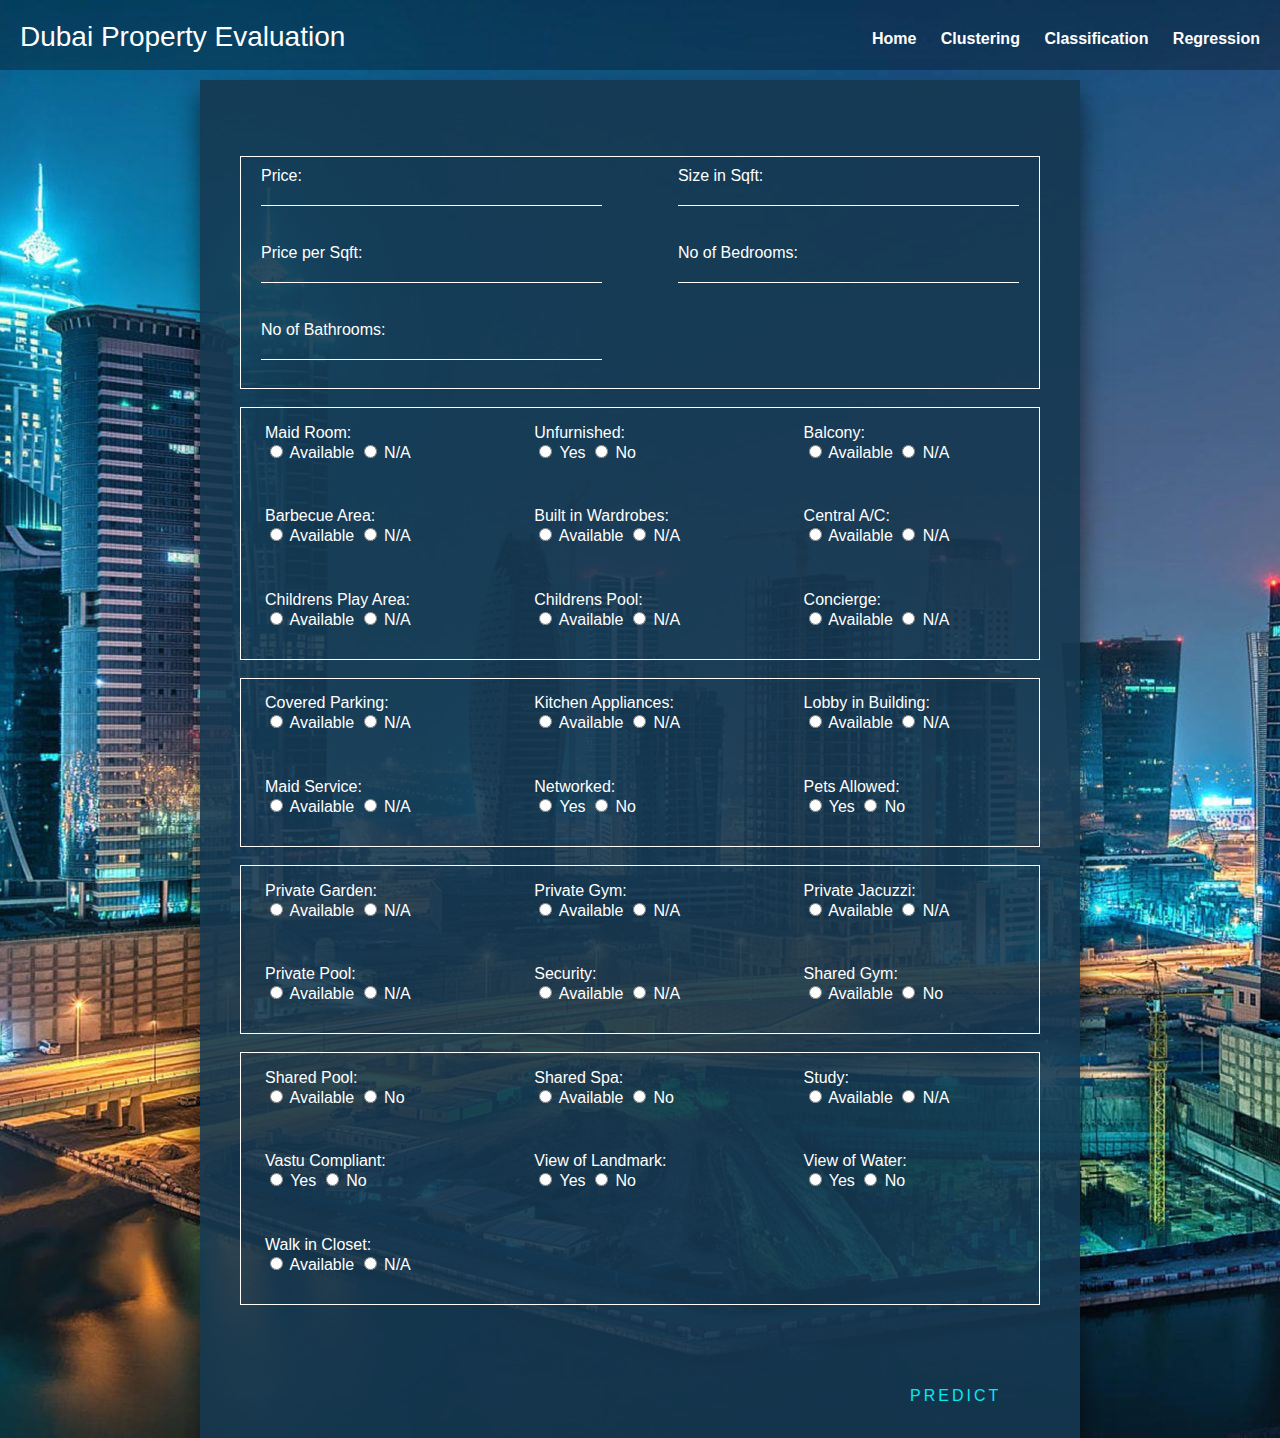
==== Frontend/Templates/classification.html @ a3f28e1b "Frontend files modification" ====
<!DOCTYPE html>
<html>
  <head>
    <title>Price Prediction</title>
    <link href="https://fonts.googleapis.com/css?family=Roboto:300,400,500,700" rel="stylesheet">
    <link rel="stylesheet" href="https://use.fontawesome.com/releases/v5.5.0/css/all.css" integrity="sha384-B4dIYHKNBt8Bc12p+WXckhzcICo0wtJAoU8YZTY5qE0Id1GSseTk6S+L3BlXeVIU" crossorigin="anonymous">
    <link rel="stylesheet" href="../static/css/styles.css">
    <link rel="stylesheet" href="../static/css/navstyles.css">


</head>
<body>

  <div class="navbar">
    
    <ul>
        
        <li><a href="/">Home</a></li>
        <li><a >Clustering</a></li>
        <li><a href="/classification">Classification</a></li>
        <li><a href="/regression" >Regression</a></li>
    </ul>
    <li class="header">Dubai Property Evaluation<li></li>
    
</div>
<div class="login-box">
 
  <br><br>
  <form method="POST" action="{{url_for('predict')}}">
    <div class="testbox">
      <div class="container-main">
        <div class="user-box">
        <label for="price">Price:</label>
        <input type="number" name="Price" id="Price" min="0" ><br><br>
        </div>
          
	  <div class="user-box">
		<label for="size_in_sqft">Size in Sqft:</label>
        <input type="number" name="Size in Sqft" id="size_in_sqft" min="0" ><br><br>
		</div>

    <div class="user-box">
      <label for="price_per_sqft">Price per Sqft:</label>
          <input type="number" name="Price per Sqft" id="price_per_sqft" min="0" ><br><br>
      </div>

		<div class="user-box">
        <label for="no_of_bedrooms">No of Bedrooms:</label>
        <input type="number" name="No of Bedrooms" id="no_of_bedrooms" min="0" ><br><br>
	    </div>

		<div class="user-box">
        <label for="no_of_bathrooms">No of Bathrooms:</label>
        <input type="number" name="No of Bathrooms"  id="no_of_bathrooms" min="0" ><br><br>
	    </div>
      </div>

      <br>

      
        <div class="container">
        <div class="radiobutton">
        <fieldset>
        <label for="maid_room">Maid Room:</label><br>
        <input type="radio" name="Maid Room" id="maid_room_yes" value="1">
        <label for="maid_room_yes">Available</label>
        <input type="radio" name="Maid Room" id="maid_room_no" value="0">
        <label for="maid_room_no">N/A</label>
        </fieldset>
        </div>

		<div class="radiobutton">
        <fieldset>
        <label>Unfurnished:</label><br>
        <input type="radio" name="Unfurnished" id="unfurnished_yes" value="1">
        <label for="unfurnished_yes">Yes</label>
        <input type="radio" name="Unfurnished" id="unfurnished_no" value="0">
        <label for="unfurnished_no">No</label>
        </fieldset>
        </div>


		<div class="radiobutton">
        <fieldset>
        <label>Balcony:</label><br>
        <input type="radio" name="Balcony" id="balcony_yes" value="1">
        <label for="balcony_yes">Available</label>
        <input type="radio" name="Balcony" id="balcony_no" value="0">
        <label for="balcony_no">N/A</label>
        </fieldset>
        </div>

        <div class="radiobutton">
        <fieldset>
        <label>Barbecue Area:</label><br>
        <input type="radio" name="Barbecue Area" id="barbecue_area_yes" value="1">
        <label for="barbecue_area_yes">Available</label>
        <input type="radio" name="Barbecue Area" id="barbecue_area_no" value="0">
        <label for="barbecue_area_no">N/A</label>
        </fieldset>
        </div>

        <div class="radiobutton">
        <fieldset>
        <label>Built in Wardrobes:</label><br>
        <input type="radio" name="Built in Wardrobes" id="built_in_wardrobes_yes" value="1">
        <label for="built_in_wardrobes_yes">Available</label>
        <input type="radio" name="Built in Wardrobes" id="built_in_wardrobes_no" value="0">
        <label for="built_in_wardrobes_no">N/A</label>
        </fieldset>
        </div>


        <div class="radiobutton">
        <fieldset>
        <label>Central A/C:</label><br>
        <input type="radio" name="Central A/C" id="central_ac_yes" value="1">
        <label for="central_ac_yes">Available</label>
        <input type="radio" name="Central A/C" id="central_ac_no" value="0">
        <label for="central_ac_no">N/A</label>
        </fieldset>
        </div>

        <div class="radiobutton">
        <fieldset>
        <label>Childrens Play Area:</label><br>
        <input type="radio" name="Childrens Play Area" id="childrens_play_area_yes" value="1">
        <label for="childrens_play_area_yes">Available</label>
        <input type="radio" name="Childrens Play Area" id="childrens_play_area_no" value="0">
        <label for="childrens_play_area_no">N/A</label>
        </fieldset>
        </div>

        <div class="radiobutton">
        <fieldset>
        <label>Childrens Pool:</label><br>
        <input type="radio" name="Childrens Pool" id="childrens_pool_yes" value="1">
        <label for="childrens_pool_yes">Available</label>
        <input type="radio" name="Childrens Pool" id="childrens_pool_no" value="0">
        <label for="childrens_pool_no">N/A</label>
        </fieldset>
        </div>


        <div class="radiobutton">
        <fieldset>
        <label>Concierge:</label><br>
        <input type="radio" name="Concierge" id="concierge_yes" value="1">
        <label for="concierge_yes">Available</label>
        <input type="radio" name="Concierge" id="concierge_no" value="0">
        <label for="concierge_no">N/A</label>
        </fieldset>
        </div>
        </div>

        <br>


        <div class="container">
        <div class="radiobutton">
        <fieldset>
        <label>Covered Parking:</label><br>
        <input type="radio" name="Covered Parking" id="covered_parking_yes" value="1">
        <label for="covered_parking_yes">Available</label>
        <input type="radio" name="Covered Parking" id="covered_parking_no" value="0">
        <label for="covered_parking_no">N/A</label>
        </fieldset>
        </div>


        <div class="radiobutton">
        <fieldset>
        <label>Kitchen Appliances:</label><br>
        <input type="radio" name="Kitchen Appliances" id="kitchen_appliances_yes" value="1">
        <label for="kitchen_appliances_yes">Available</label>
        <input type="radio" name="Kitchen Appliances" id="kitchen_appliances_no" value="0">
        <label for="kitchen_appliances_no">N/A</label>
        </fieldset>
        </div>


        <div class="radiobutton">
        <fieldset>
        <label>Lobby in Building:</label><br>
        <input type="radio" name="Lobby in Building" id="lobby_in_building_yes" value="1">
        <label for="lobby_in_building_yes">Available</label>
        <input type="radio" name="Lobby in Building" id="lobby_in_building_no" value="0">
        <label for="lobby_in_building_no">N/A</label>
        </fieldset>
        </div>


        <div class="radiobutton">
        <fieldset>
        <label>Maid Service:</label><br>
        <input type="radio" name="Maid Service" id="maid_service_yes" value="1">
        <label for="maid_service_yes">Available</label>
        <input type="radio" name="Maid Service" id="maid_service_no" value="0">
        <label for="maid_service_no">N/A</label>
        </fieldset>
        </div>
        
        <div class="radiobutton">
        <fieldset>
        <label>Networked:</label><br>
        <input type="radio" name="Networked" id="networked_yes" value="1">
        <label for="networked_yes">Yes</label>
        <input type="radio" name="Networked" id="networked_no" value="0">
        <label for="networked_no">No</label>
        </fieldset>
        </div>        

        <div class="radiobutton">
        <fieldset>
        <label>Pets Allowed:</label><br>
        <input type="radio" name="Pets Allowed" id="pets_allowed_yes" value="1">
        <label for="pets_allowed_yes">Yes</label>
        <input type="radio" name="Pets Allowed" id="pets_allowed_no" value="0">
        <label for="pets_allowed_no">No</label>
        </fieldset>
        </div>  
        </div>

        <br>


        <div class="container">
        <div class="radiobutton">
        <fieldset>
        <label>Private Garden:</label><br>
        <input type="radio" name="Private Garden" id="private_garden_yes" value="1">
        <label for="private_garden_yes">Available</label>
        <input type="radio" name="Private Garden" id="private_garden_no" value="0">
        <label for="private_garden_no">N/A</label>
        </fieldset>
        </div>  

        <div class="radiobutton">
        <fieldset>
        <label>Private Gym:</label><br>
        <input type="radio" name="Private Gym" id="private_gym_yes" value="1">
        <label for="private_gym_yes">Available</label>
        <input type="radio" name="Private Gym" id="private_gym_no" value="0">
        <label for="private_gym_no">N/A</label>
        </fieldset>
        </div>  


        <div class="radiobutton">
        <fieldset>
        <label>Private Jacuzzi:</label><br>
        <input type="radio" name="Private Jacuzzi" id="private_jacuzzi_yes" value="1">
        <label for="private_jacuzzi_yes">Available</label>
        <input type="radio" name="Private Jacuzzi" id="private_jacuzzi_no" value="0">
        <label for="private_jacuzzi_no">N/A</label>
        </fieldset>
        </div>  

        <div class="radiobutton">
        <fieldset>
        <label>Private Pool:</label><br>
        <input type="radio" name="Private Pool" id="private_pool_yes" value="1">
        <label for="private_pool_yes">Available</label>
        <input type="radio" name="Private Pool" id="private_pool_no" value="0">
        <label for="private_pool_no">N/A</label>
        </fieldset>
        </div>  


        <div class="radiobutton">
        <fieldset>
        <label>Security:</label><br>
        <input type="radio" name="Security" id="security_yes" value="1">
        <label for="security_yes">Available</label>
        <input type="radio" name="Security" id="security_no" value="0">
        <label for="security_no">N/A</label>
        </fieldset>
        </div>  

        <div class="radiobutton">
        <fieldset>
        <label>Shared Gym:</label><br>
        <input type="radio" name="Shared Gym" id="shared_gym_yes" value="1">
        <label for="shared_gym_yes">Available</label>
        <input type="radio" name="Shared Gym" id="shared_gym_no" value="0">
        <label for="shared_gym_no">No</label>
        </fieldset>
        </div>  
        </div>

        <br>

        <div class="container">
        <div class="radiobutton">
        <fieldset>
        <label>Shared Pool:</label><br>
        <input type="radio" name="Shared Pool" id="shared_pool_yes" value="1">
        <label for="shared_pool_yes">Available</label>
        <input type="radio" name="Shared Pool" id="shared_pool_no" value="0">
        <label for="shared_pool_no">No</label>
        </fieldset>
        </div>  

        <div class="radiobutton">
        <fieldset>
        <label>Shared Spa:</label><br>
        <input type="radio" name="Shared Spa" id="shared_spa_yes" value="1">
        <label for="shared_spa_yes">Available</label>
        <input type="radio" name="Shared Spa" id="shared_spa_no" value="0">
        <label for="shared_spa_no">No</label>
        </fieldset>
        </div>          

        <div class="radiobutton">
        <fieldset>
        <label>Study:</label><br>
        <input type="radio" name="Study" id="study_yes" value="1">
        <label for="study_yes">Available</label>
        <input type="radio" name="Study" id="study_no" value="0">
        <label for="study_no">N/A</label>
        </fieldset>
        </div>   


        <div class="radiobutton">
        <fieldset>
        <label>Vastu Compliant:</label><br>
        <input type="radio" name="Vastu Compliant" id="vastu_compliant_yes" value="1">
        <label for="vastu_compliant_yes">Yes</label>
        <input type="radio" name="Vastu Compliant" id="vastu_compliant_no" value="0">
        <label for="vastu_compliant_no">No</label>
        </fieldset>
        </div> 

        <div class="radiobutton">
        <fieldset>
        <label>View of Landmark:</label><br>
        <input type="radio" name="View of Landmark" id="view_of_landmark_yes" value="1">
        <label for="view_of_landmark_yes">Yes</label>
        <input type="radio" name="View of Landmark" id="view_of_landmark_no" value="0">
        <label for="view_of_landmark_no">No</label>
        </fieldset>
        </div> 

        <div class="radiobutton">
        <fieldset>
        <label>View of Water:</label><br>
        <input type="radio" name="View of Water" id="view_of_water_yes" value="1">
        <label for="view_of_water_yes">Yes</label>
        <input type="radio" name="View of Water" id="view_of_water_no" value="0">
        <label for="view_of_water_no">No</label>
        </fieldset>
        </div> 

        <div class="radiobutton">
        <fieldset>
        <label>Walk in Closet:</label><br>
        <input type="radio" name="Walk in Closet" id="walk_in_closet_yes" value="1">
        <label for="walk_in_closet_yes">Available</label>
        <input type="radio" name="Walk in Closet" id="walk_in_closet_no" value="0">
        <label for="walk_in_closet_no">N/A</label>
        </fieldset>
        </div> 
        </div>

    <br><br><br><br>
    <button type="submit" value="Predict" id="submitBtn">
      <span></span>
      <span></span>
      <span></span>
      <span></span>
      Predict
    </button>

    

  

    
    </div></div>
  </form>
</div>



</body>
---- Frontend/static/css/styles.css ----
body {
    margin:25px;
    margin-top: 80px;
    margin-bottom:50px;
    padding-bottom:50px;
    font-family: sans-serif;
    background-image: url('../images/dubai.jpg');
    height: 100px;
    
  }

  .container-main {
    display: flex;
    flex-wrap: wrap;
    justify-content: space-between;
    border: 1px solid white;
    padding-inline: 20px;
    
}
  .container {
    display: flex;
    flex-wrap: wrap;
    justify-content: space-between;
    border: 1px solid white;
    
}
.dropdown {
    width: 0px;
    margin: 10px;
    

}
.dropdown::before {
    content: '\25BC'; /* Unicode character for a down arrow */
    position: absolute;
    top: 50%;
    right: 10px;
    transform: translateY(-50%);
    color: #ffffff; /* Change the color of the arrow here */
}

.radio-quality {
    margin-right: 210px;
    margin-top: -7px;
}
/* Style the dropdown select element */
select {
    width: 300%;
    height: 0px;
    padding: 10px;
    font-size: 14px;
    background: rgba(21, 55, 80, 0.9);
    border: 1px solid #ccc;
    border-radius: 5px;
}

/* Style the dropdown options */
option {
    font-size: 14px;    
}

fieldset {
    border: none;
}


.radiobutton {
    
    margin-bottom: 10px;
    flex-direction: column;
    width: 30%;
    padding: 10px;   

}

.radiobutton.radio-label::before {
    margin-right: 10px;
    cursor: pointer;
    position: absolute;
    margin-bottom: 10px;
    
}

input[type="radio"]:checked + .radio-label::before {
    display: inline-block;
    background-color: #03e9f4; /* Background color for checked state */
    border-color: #03e9f4; /* Border color for checked state */
    /* You can customize the checked state appearance */
}

.login-box {
    
        padding: 40px;
        padding-bottom: 50px;
        background: rgba(21, 55, 80, 0.9);
        box-shadow: 0 15px 25px rgba(0, 0, 0, 0.6);
        height: 1268px;
        width: 800px;
        margin: 0 auto; /* Center the box horizontally */
        color: #fff;
      
  }

.columns {
      display:flex;
      justify-content:space-between;
      flex-direction:row;
      flex-wrap:wrap;
}

 
  
.login-box h2 {
    margin: 0 0 30px;
    padding: 0;
    color: #fff;
    text-align: center;
}
  
.login-box .user-box {
    position: relative;
    width: 45%;

   
}
  
.login-box .user-box input {
    width: 100%;
    padding: 30px 0px 0px;
    font-size: 16px;
    color: #fff;
    margin-bottom: 10px;
    border: none;
    border-bottom: 1px solid #fff;
    outline: none;
    background: transparent;
}

.login-box .user-box label {
    position: absolute;
    top:10px;
    left: 0;
    padding: 0px 0;
    font-size: 16px;
    color: #fff;
    pointer-events: none;
    transition: .5s;
}
  
.login-box .user-box input:focus ~ label,
.login-box .user-box input:valid ~ label {
    top: -20px;
    left: 0;
    color: #03e9f4;
    font-size: 12px;
}
  
.login-box form button {
    position: relative;
    display: inline-block;
    padding: 10px 20px;
    color: #03e9f4;
    background-color: rgba(0, 0, 0, 0);
    font-size: 16px;
    font-family: 'Segoe UI', Tahoma, Geneva, Verdana, sans-serif;
    text-decoration: none;
    text-transform: uppercase;
    overflow: hidden;
    transition: .5s;
    margin-bottom: -10px;
    margin-left: 650px;
    letter-spacing: 3px;
    border:0px;
}
  
.login-box button:hover {
    
    color: #fff;
    border-radius: 1px;
    box-shadow: 0 0 5px #03e9f4,
                0 0 5px #03e9f4,
                0 0 5px #03e9f4,
                0 0 20px #03e9f4;
}
  
.login-box button span {
    position: absolute;
    display: block;
}
  
.login-box button span:nth-child(1) {
    top: 0;
    left: -100%;
    width: 100%;
    height: 2px;
    background: linear-gradient(90deg, transparent, #03e9f4);
    animation: btn-anim1 1s linear infinite;
}
  
@keyframes btn-anim1 {
    0% {
      left: -100%;
    }
    50%,100% {
      left: 100%;
    }
}
  
.login-box button span:nth-child(2) {
    top: -100%;
    right: 0;
    width: 2px;
    height: 100%;
    background: linear-gradient(180deg, transparent, #03e9f4);
    animation: btn-anim2 1s linear infinite;
    animation-delay: .25s
}
  
@keyframes btn-anim2 {
    0% {
      top: -100%;
    }
    50%,100% {
      top: 100%;
    }
}
  
.login-box button span:nth-child(3) {
    bottom: 0;
    right: -100%;
    width: 100%;
    height: 2px;
    background: linear-gradient(270deg, transparent, #03e9f4);
    animation: btn-anim3 1s linear infinite;
    animation-delay: .5s
}
  
@keyframes btn-anim3 {
    0% {
      right: -100%;
    }
    50%,100% {
      right: 100%;
    }
}
  
.login-box button span:nth-child(4) {
    bottom: -100%;
    left: 0;
    width: 2px;
    height: 100%;
    background: linear-gradient(360deg, transparent, #03e9f4);
    animation: btn-anim4 1s linear infinite;
    animation-delay: .75s
}
  
@keyframes btn-anim4 {
    0% {
      bottom: -100%;
    }
    50%,100% {
      bottom: 100%;
    }
}
---- Frontend/static/css/navstyles.css ----
.navbar {
    background: rgba(0, 0, 0, 0.3); /* Adjust the opacity as needed */
    position: absolute;
    top: 0;
    left: 0;
    width: 100%;
    padding: 10px 0;
    height: 50px;
    z-index: 1;
}

.header  {
      
    text-align: left;
    text-decoration: none;
    color: #fff; 
    font-weight: lighter;
    font-family: 'Franklin Gothic Medium', 'Arial Narrow', Arial, sans-serif;
    font-size: 28px;
    margin-top: -47px;
    margin-left: 20px;
    list-style: none;
}

.navbar ul {
    list-style: none;
    text-align: right;
    margin-top: 20px;
    margin-bottom: 20px;
}

.navbar ul li {
    display: inline;
    margin-right: 20px;
}

.navbar ul li a {
    text-decoration: none;
    color: #fff; /* Text color for links */
    font-weight: bold;
}

.navbar a.active::after {
    content: "";
    display: block;
    width: 100%;
    height: 2px;
    background-color: #fff; /* White line color */
    position: absolute;
    bottom: 100px; /* Adjust this value to control the position of the line */
    left: 100px;
    transition: width 0.3s ease-in-out;
}

/* Style for the page content to prevent it from overlapping with the navbar */
.content {
    margin-top: 60px; /* Adjust this margin to match the navbar height */
    padding: 20px;
}

/* Style for links on hover */
.navbar ul li a:hover {
    color: #03e9f4; /* Change the color on hover */
}
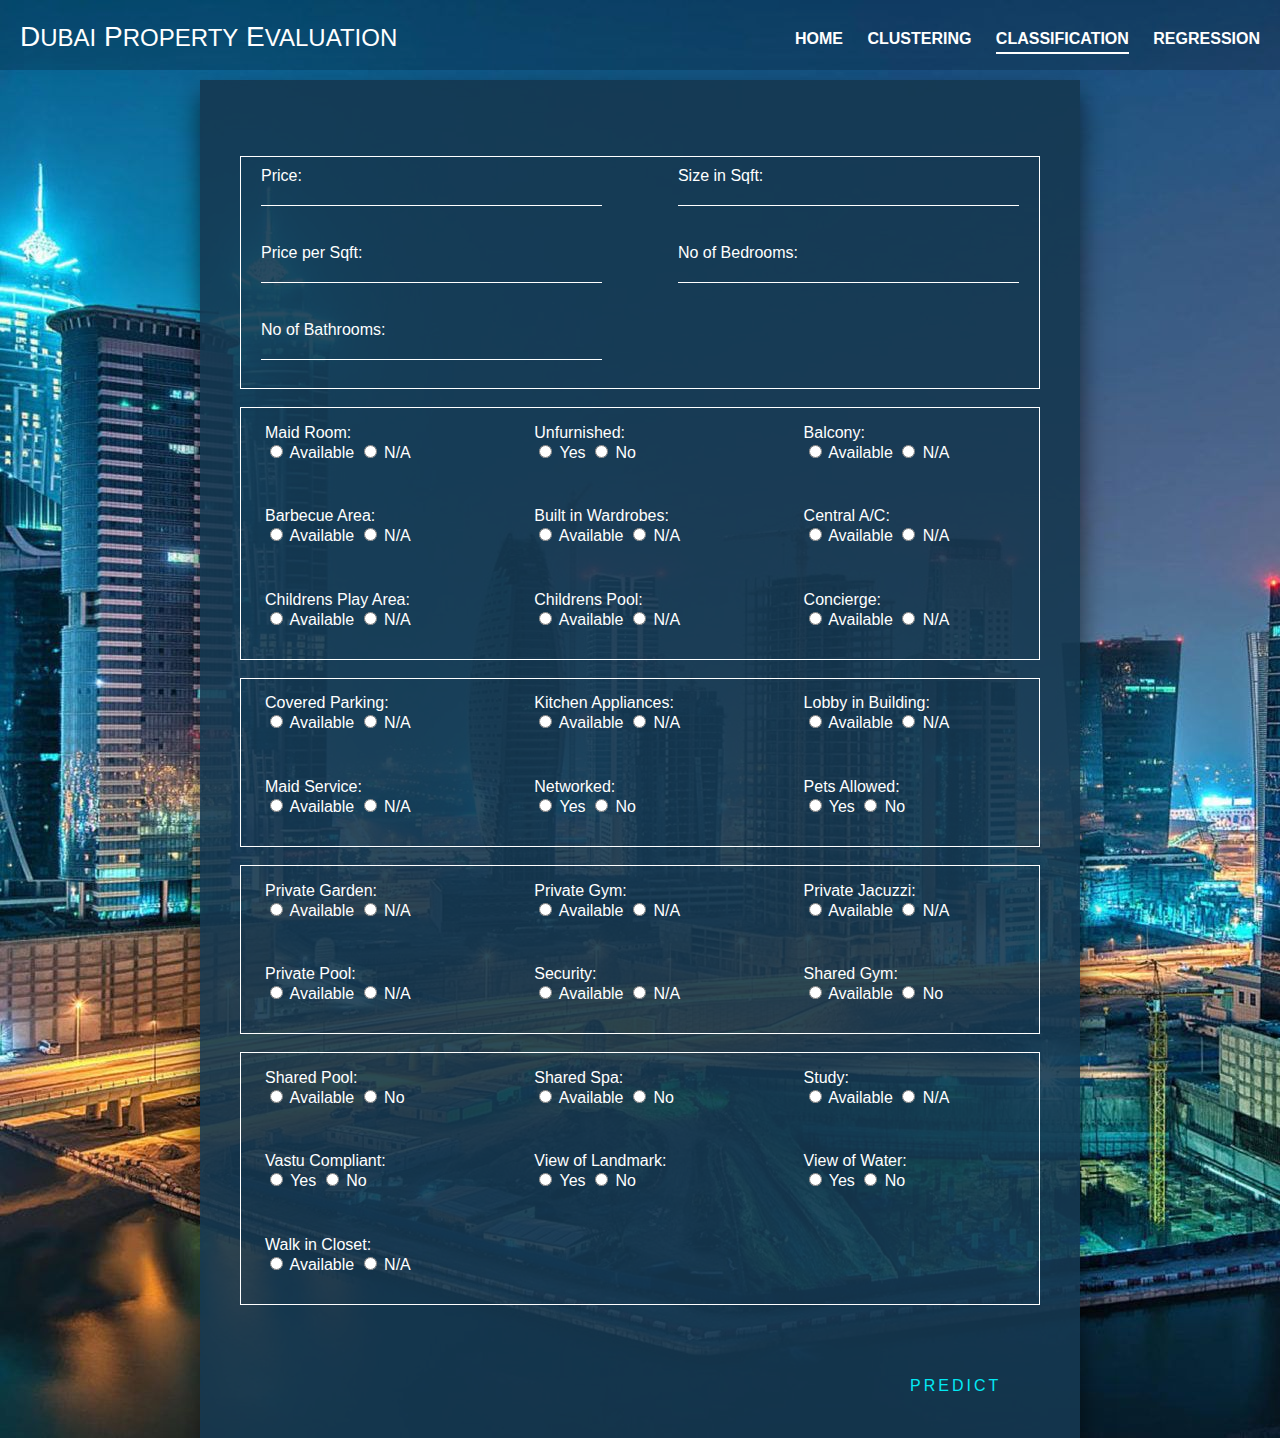
==== commit be10d41a: "Frontend file modifications" ====
--- a/Frontend/Templates/classification.html
+++ b/Frontend/Templates/classification.html
@@ -15,12 +15,12 @@
     
     <ul>
         
-        <li><a href="/">Home</a></li>
-        <li><a >Clustering</a></li>
-        <li><a href="/classification">Classification</a></li>
-        <li><a href="/regression" >Regression</a></li>
+        <li><a href="/">HOME</a></li>
+        <li><a >CLUSTERING</a></li>
+        <li class="active"><a href="/classification">CLASSIFICATION</a></li>
+        <li><a href="/regression" >REGRESSION</a></li>
     </ul>
-    <li class="header">Dubai Property Evaluation<li></li>
+    <li class="header">D<b class="d">UBAI</b> P<b class="d">ROPERTY</b> E<b class="d">VALUATION</b></li>
     
 </div>
 <div class="login-box">
--- a/Frontend/static/css/styles.css
+++ b/Frontend/static/css/styles.css
@@ -8,7 +8,9 @@
     height: 100px;
     
   }
-
+.d {
+    font-size: 24px;
+}
   .container-main {
     display: flex;
     flex-wrap: wrap;
@@ -28,6 +30,7 @@
     width: 0px;
     margin: 10px;
     
+    
 
 }
 .dropdown::before {
@@ -40,18 +43,19 @@
 }
 
 .radio-quality {
-    margin-right: 210px;
+    margin-right: 230px;
     margin-top: -7px;
 }
 /* Style the dropdown select element */
 select {
     width: 300%;
-    height: 0px;
-    padding: 10px;
+    height: 26px;
+    padding: 0px;
     font-size: 14px;
     background: rgba(21, 55, 80, 0.9);
     border: 1px solid #ccc;
     border-radius: 5px;
+    color: #fff;
 }
 
 /* Style the dropdown options */
@@ -167,7 +171,7 @@
     text-transform: uppercase;
     overflow: hidden;
     transition: .5s;
-    margin-bottom: -10px;
+    margin-top: -52px;
     margin-left: 650px;
     letter-spacing: 3px;
     border:0px;
--- a/Frontend/static/css/navstyles.css
+++ b/Frontend/static/css/navstyles.css
@@ -1,5 +1,5 @@
 .navbar {
-    background: rgba(0, 0, 0, 0.3); /* Adjust the opacity as needed */
+    background: rgba(0, 0, 0, 0.2); /* Adjust the opacity as needed */
     position: absolute;
     top: 0;
     left: 0;
@@ -40,6 +40,10 @@
     font-weight: bold;
 }
 
+.navbar ul li.active a {
+    border-bottom: 2px solid white; 
+    padding-bottom: 5px;
+}
 .navbar a.active::after {
     content: "";
     display: block;
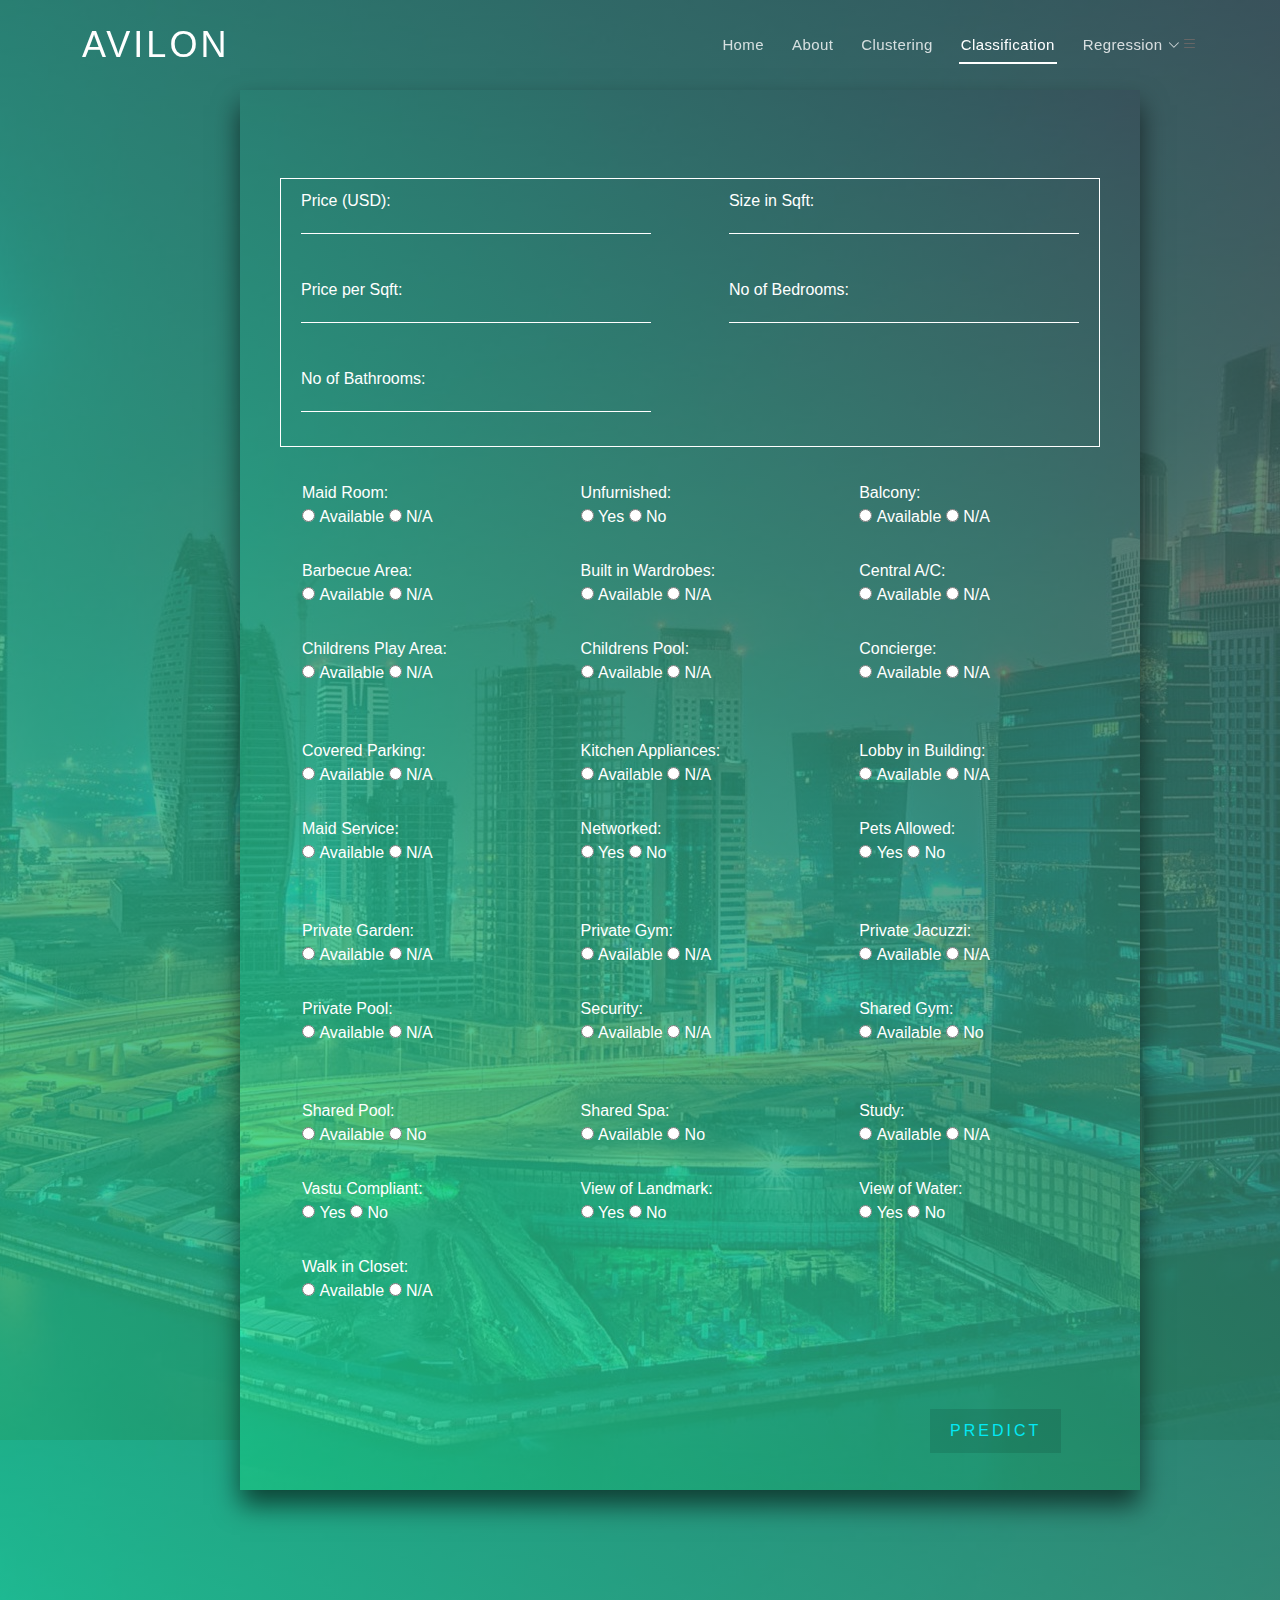
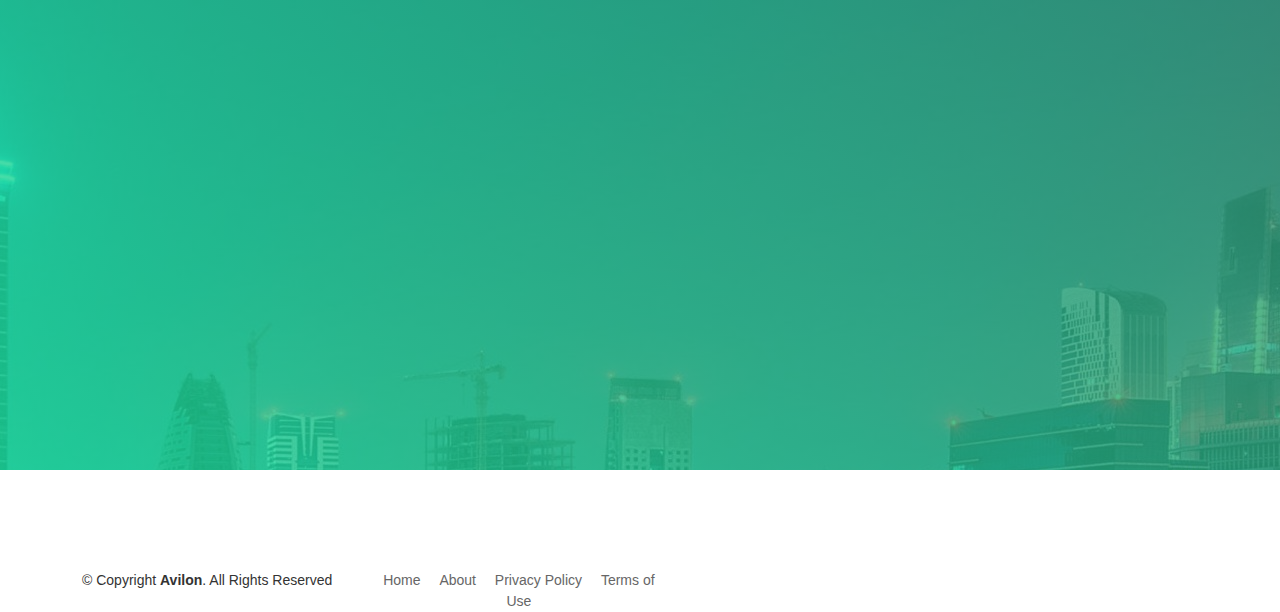
==== commit 271b970a: "Frontend - Creating the landing page" ====
--- a/Frontend/Templates/classification.html
+++ b/Frontend/Templates/classification.html
@@ -2,27 +2,50 @@
 <html>
   <head>
     <title>Price Prediction</title>
-    <link href="https://fonts.googleapis.com/css?family=Roboto:300,400,500,700" rel="stylesheet">
-    <link rel="stylesheet" href="https://use.fontawesome.com/releases/v5.5.0/css/all.css" integrity="sha384-B4dIYHKNBt8Bc12p+WXckhzcICo0wtJAoU8YZTY5qE0Id1GSseTk6S+L3BlXeVIU" crossorigin="anonymous">
+
     <link rel="stylesheet" href="../static/css/styles.css">
-    <link rel="stylesheet" href="../static/css/navstyles.css">
+
+    <link href="../static/vendor/aos/aos.css" rel="stylesheet">
+    <link href="../static/vendor/bootstrap/css/bootstrap.min.css" rel="stylesheet">
+    <link href="../static/vendor/bootstrap-icons/bootstrap-icons.css" rel="stylesheet">
+    <link href="../static/vendor/glightbox/css/glightbox.min.css" rel="stylesheet">
+    <link href="../static/css/formstyles.css" rel="stylesheet">
 
 
 </head>
 <body>
-
-  <div class="navbar">
-    
-    <ul>
-        
-        <li><a href="/">HOME</a></li>
-        <li><a >CLUSTERING</a></li>
-        <li class="active"><a href="/classification">CLASSIFICATION</a></li>
-        <li><a href="/regression" >REGRESSION</a></li>
-    </ul>
-    <li class="header">D<b class="d">UBAI</b> P<b class="d">ROPERTY</b> E<b class="d">VALUATION</b></li>
-    
-</div>
+  <!-- ======= Header ======= -->
+  <header id="header" class="fixed-top d-flex align-items-center header-transparent">
+    <div class="container d-flex justify-content-between align-items-center">
+
+      <div id="logo">
+        <h1><a href="index.html">Avilon</a></h1>
+
+      </div>
+
+      <nav id="navbar" class="navbar">
+        <ul>
+          <li><a class="nav-link scrollto" href="/">Home</a></li>
+          <li><a class="nav-link scrollto" href="#about">About</a></li>
+          <li><a class="nav-link scrollto" href="/clustering">Clustering</a></li>
+          <li><a class="nav-link scrollto active" href="/classification">Classification</a></li>
+          <li class="dropdown"><a href="/regression"><span>Regression</span> <i class="bi bi-chevron-down"></i></a>
+            <ul>
+              <li><a href="#">Drop Down 1</a></li>
+              <li><a href="#">Drop Down 2</a></li>
+              <li><a href="#">Drop Down 3</a></li>
+              <li><a href="#">Drop Down 4</a></li>
+            </ul>
+          </li>
+          
+        </ul>
+        <i class="bi bi-list mobile-nav-toggle"></i>
+      </nav><!-- .navbar -->
+    </div>
+  </header><!-- End Header -->
+  <section id="hero">
+
+ 
 <div class="login-box">
  
   <br><br>
@@ -30,7 +53,7 @@
     <div class="testbox">
       <div class="container-main">
         <div class="user-box">
-        <label for="price">Price:</label>
+        <label for="price">Price (USD):</label>
         <input type="number" name="Price" id="Price" min="0" ><br><br>
         </div>
           
@@ -380,7 +403,38 @@
     </div></div>
   </form>
 </div>
-
+  </section>
+
+  
+  <!-- ======= Footer ======= -->
+  <footer id="footer">
+    <div class="container">
+      <div class="row">
+        <div class="col-lg-6 text-lg-start text-center">
+          <div class="copyright">
+            &copy; Copyright <strong>Avilon</strong>. All Rights Reserved
+          </div>
+    
+        </div>
+        <div class="col-lg-6">
+          <nav class="footer-links text-lg-right text-center pt-2 pt-lg-0">
+            <a href="#intro" class="scrollto">Home</a>
+            <a href="#about" class="scrollto">About</a>
+            <a href="#">Privacy Policy</a>
+            <a href="#">Terms of Use</a>
+          </nav>
+        </div>
+      </div>
+    </div>
+  </footer><!-- End  Footer -->
+  <!-- Vendor JS Files -->
+  <script src="../static/vendor/aos/aos.js"></script>
+  <script src="../static/vendor/bootstrap/js/bootstrap.bundle.min.js"></script>
+  <script src="../static/vendor/glightbox/js/glightbox.min.js"></script>
+  <script src="../static/vendor/php-email-form/validate.js"></script>
+
+  <!-- Template Main JS File -->
+  <script src="../static/js/main.js"></script>
 
 
 </body>--- a/Frontend/static/css/styles.css
+++ b/Frontend/static/css/styles.css
@@ -1,10 +1,9 @@
 body {
     margin:25px;
-    margin-top: 80px;
+    margin-top: 0px;
     margin-bottom:50px;
     padding-bottom:50px;
     font-family: sans-serif;
-    background-image: url('../images/dubai.jpg');
     height: 100px;
     
   }
@@ -23,40 +22,28 @@
     display: flex;
     flex-wrap: wrap;
     justify-content: space-between;
+    
+    
+}
+.container1 {
+    display: flex;
+    flex-wrap: wrap;
+    justify-content: space-between;
     border: 1px solid white;
     
 }
-.dropdown {
-    width: 0px;
-    margin: 10px;
-    
-    
-
-}
-.dropdown::before {
-    content: '\25BC'; /* Unicode character for a down arrow */
-    position: absolute;
-    top: 50%;
-    right: 10px;
+
+.dollar-sign {
+    position: absolute;
+    top: 50%; /* Adjust the vertical position as needed */
+    left: 200px; /* Adjust the horizontal position as needed */
     transform: translateY(-50%);
-    color: #ffffff; /* Change the color of the arrow here */
-}
-
-.radio-quality {
-    margin-right: 230px;
-    margin-top: -7px;
-}
+    pointer-events: none; /* Prevent the dollar sign from interfering with input */
+}
+
+
 /* Style the dropdown select element */
-select {
-    width: 300%;
-    height: 26px;
-    padding: 0px;
-    font-size: 14px;
-    background: rgba(21, 55, 80, 0.9);
-    border: 1px solid #ccc;
-    border-radius: 5px;
-    color: #fff;
-}
+
 
 /* Style the dropdown options */
 option {
@@ -96,12 +83,16 @@
     
         padding: 40px;
         padding-bottom: 50px;
-        background: rgba(21, 55, 80, 0.9);
+        background: linear-gradient(45deg, rgba(29, 224, 153, 0.8), rgba(61, 83, 83, 0.8)), url("../../static/images/dubai.jpg") center top no-repeat;
+        background-size: auto;
         box-shadow: 0 15px 25px rgba(0, 0, 0, 0.6);
-        height: 1268px;
-        width: 800px;
-        margin: 0 auto; /* Center the box horizontally */
+        height: 1400px;
+        width: 900px;
+        margin-top: 90px;
+        margin-left: 240px;  
+        margin-bottom: 180px;  
         color: #fff;
+        position: absolute;
       
   }
 
@@ -164,7 +155,7 @@
     display: inline-block;
     padding: 10px 20px;
     color: #03e9f4;
-    background-color: rgba(0, 0, 0, 0);
+    background-color: rgba(0, 0, 0, 0.1);
     font-size: 16px;
     font-family: 'Segoe UI', Tahoma, Geneva, Verdana, sans-serif;
     text-decoration: none;
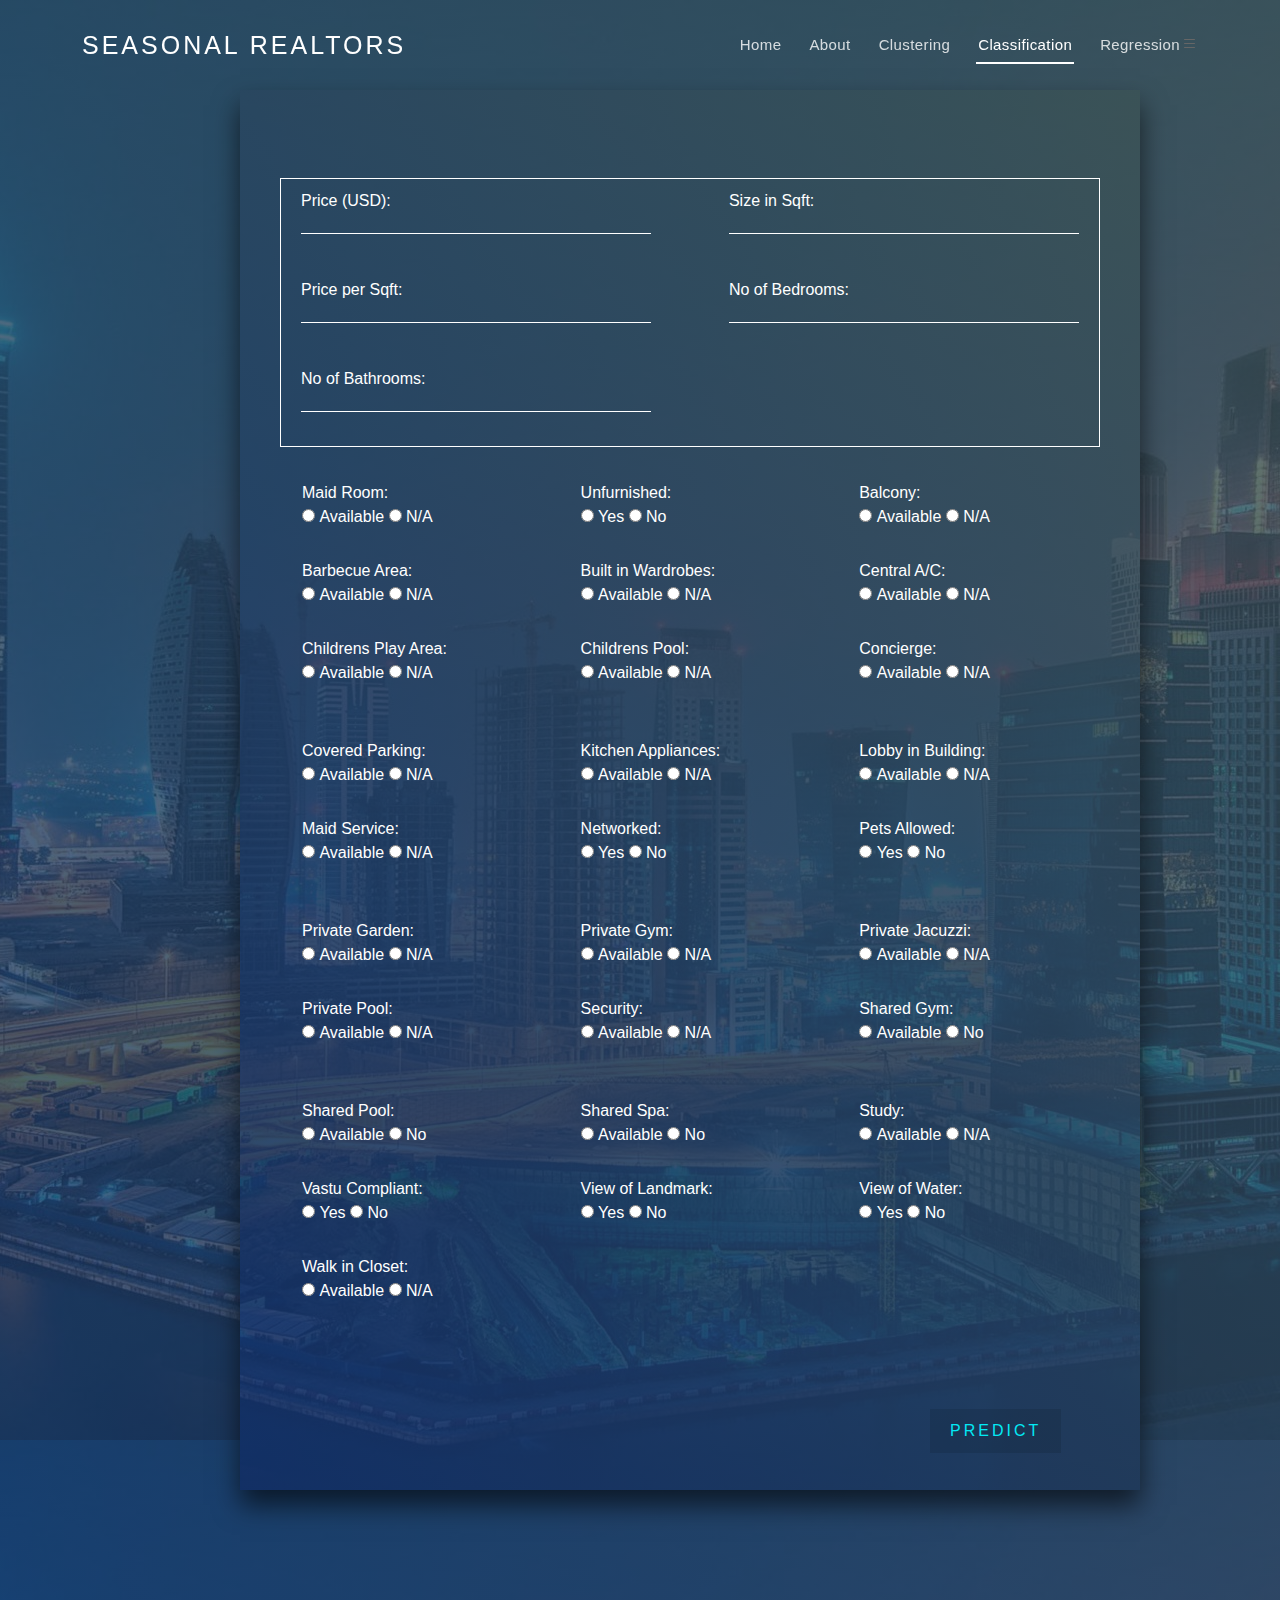
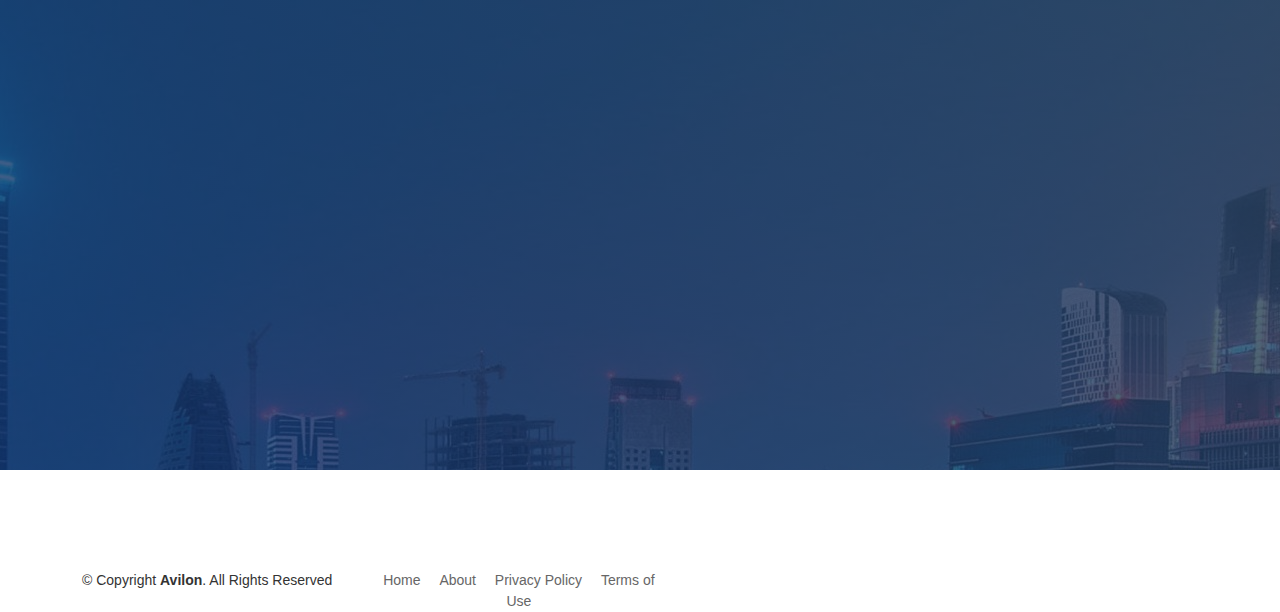
==== commit 58754c8b: "Frontend file modifications" ====
--- a/Frontend/Templates/classification.html
+++ b/Frontend/Templates/classification.html
@@ -19,7 +19,7 @@
     <div class="container d-flex justify-content-between align-items-center">
 
       <div id="logo">
-        <h1><a href="index.html">Avilon</a></h1>
+        <h1><a href="index.html">Seasonal Realtors</a></h1>
 
       </div>
 
@@ -29,13 +29,8 @@
           <li><a class="nav-link scrollto" href="#about">About</a></li>
           <li><a class="nav-link scrollto" href="/clustering">Clustering</a></li>
           <li><a class="nav-link scrollto active" href="/classification">Classification</a></li>
-          <li class="dropdown"><a href="/regression"><span>Regression</span> <i class="bi bi-chevron-down"></i></a>
-            <ul>
-              <li><a href="#">Drop Down 1</a></li>
-              <li><a href="#">Drop Down 2</a></li>
-              <li><a href="#">Drop Down 3</a></li>
-              <li><a href="#">Drop Down 4</a></li>
-            </ul>
+          <li class=""><a href="/regression"><span>Regression</span></a>
+
           </li>
           
         </ul>
--- a/Frontend/static/css/styles.css
+++ b/Frontend/static/css/styles.css
@@ -83,7 +83,7 @@
     
         padding: 40px;
         padding-bottom: 50px;
-        background: linear-gradient(45deg, rgba(29, 224, 153, 0.8), rgba(61, 83, 83, 0.8)), url("../../static/images/dubai.jpg") center top no-repeat;
+        background: linear-gradient(45deg, rgba(18, 49, 107, 0.9), rgba(61, 83, 83, 0.9)), url("../../static/images/dubai.jpg") center top no-repeat;
         background-size: auto;
         box-shadow: 0 15px 25px rgba(0, 0, 0, 0.6);
         height: 1400px;
--- a/Frontend/static/css/formstyles.css
+++ b/Frontend/static/css/formstyles.css
@@ -47,7 +47,7 @@
     height: 90px;
     transition: all 0.5s;
     z-index: 997;
-    background: linear-gradient(45deg, #1de099, #1dc8cd);
+    background: linear-gradient(45deg, #e29d1c, #e29d1c);
   }
   
   #header.header-transparent {
@@ -55,13 +55,13 @@
   }
   
   #header.header-scrolled {
-    background: linear-gradient(45deg, #1de099, #1dc8cd);
+    background: linear-gradient(45deg, #e29d1c, #e29d1c);
     height: 70px;
     transition: all 0.5s;
   }
   
   #header #logo h1 {
-    font-size: 36px;
+    font-size: 25px;
     padding: 0;
     margin: 0;
     display: inline-block;
@@ -237,7 +237,7 @@
   #hero {
     width: 100%;
     height: 230vh;
-    background: linear-gradient(45deg, rgba(29, 224, 153, 0.8), rgba(61, 83, 83, 0.8)), url("../../static/images/dubai.jpg") center top repeat;
+    background: linear-gradient(45deg, rgba(18, 49, 107, 0.8), rgba(61, 83, 83, 0.8)), url("../../static/images/dubai.jpg") center top repeat;
     background-size: auto;
     position: relative;
   }
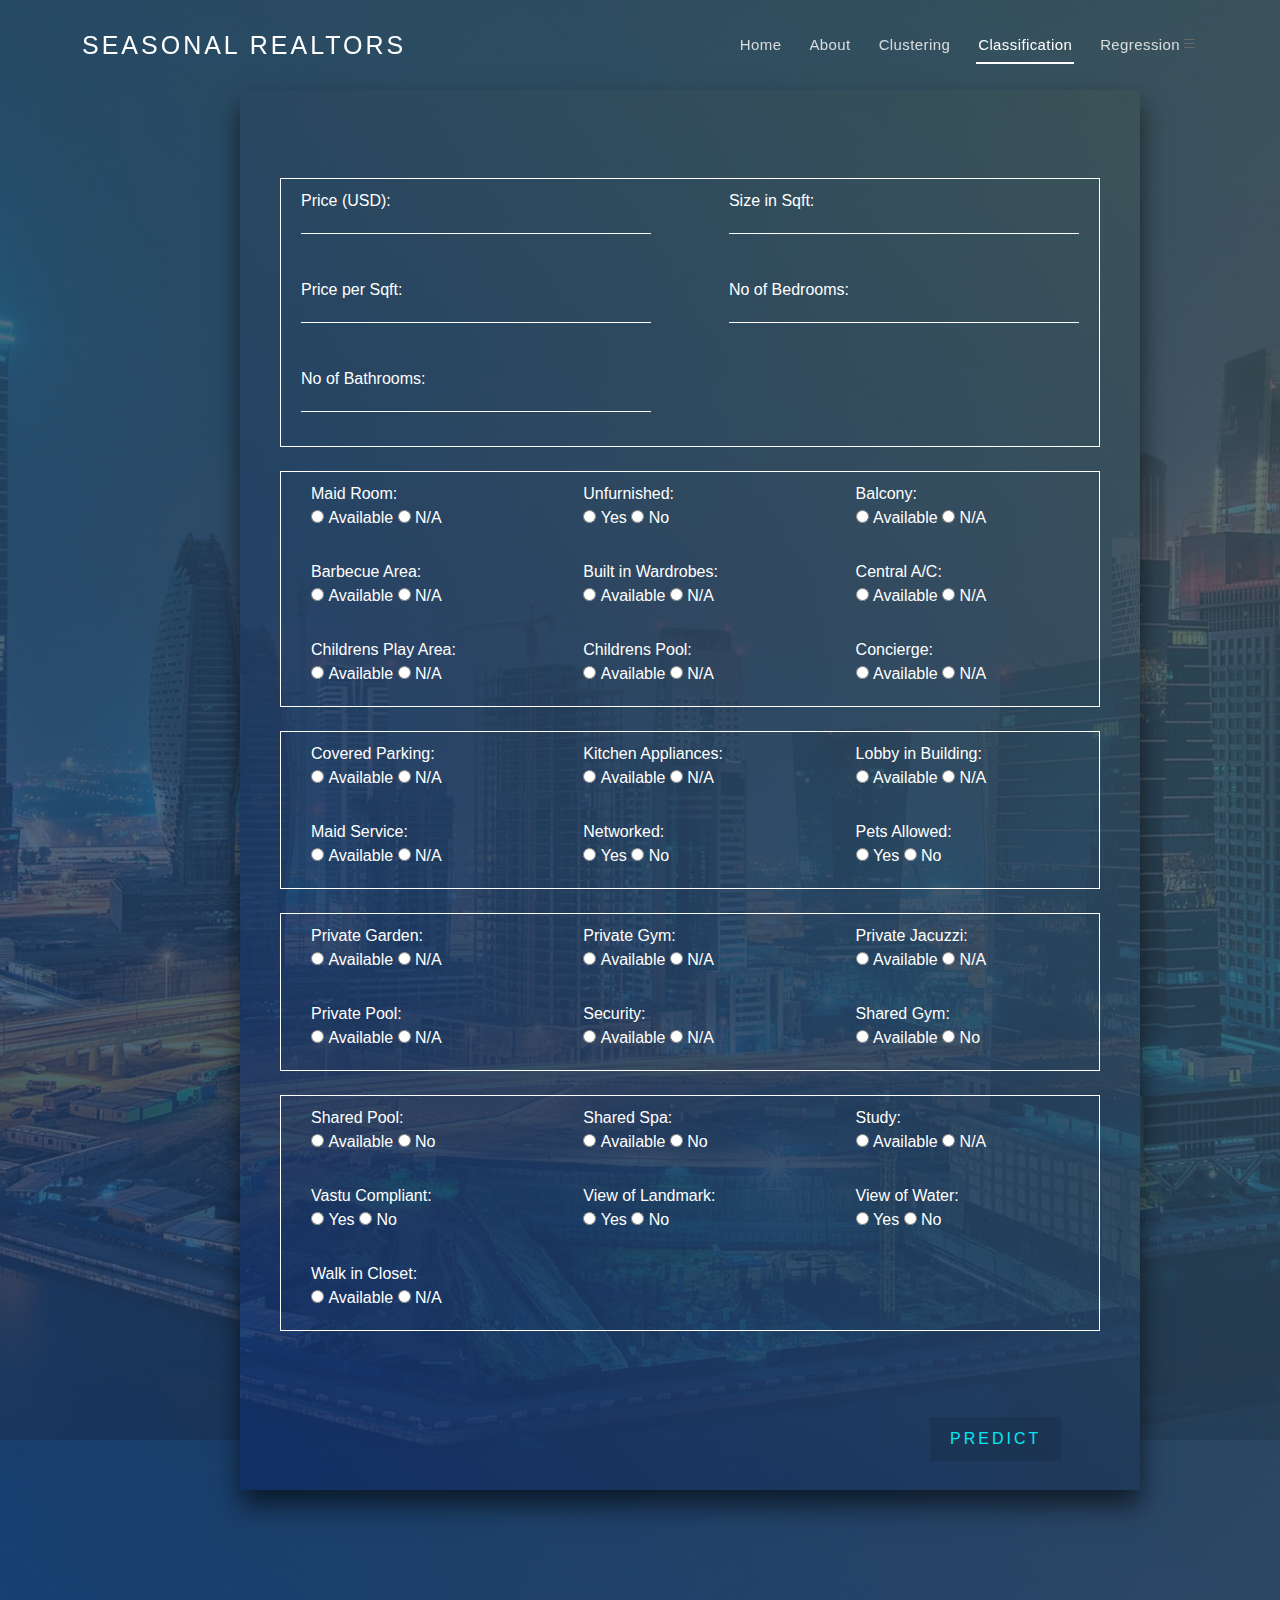
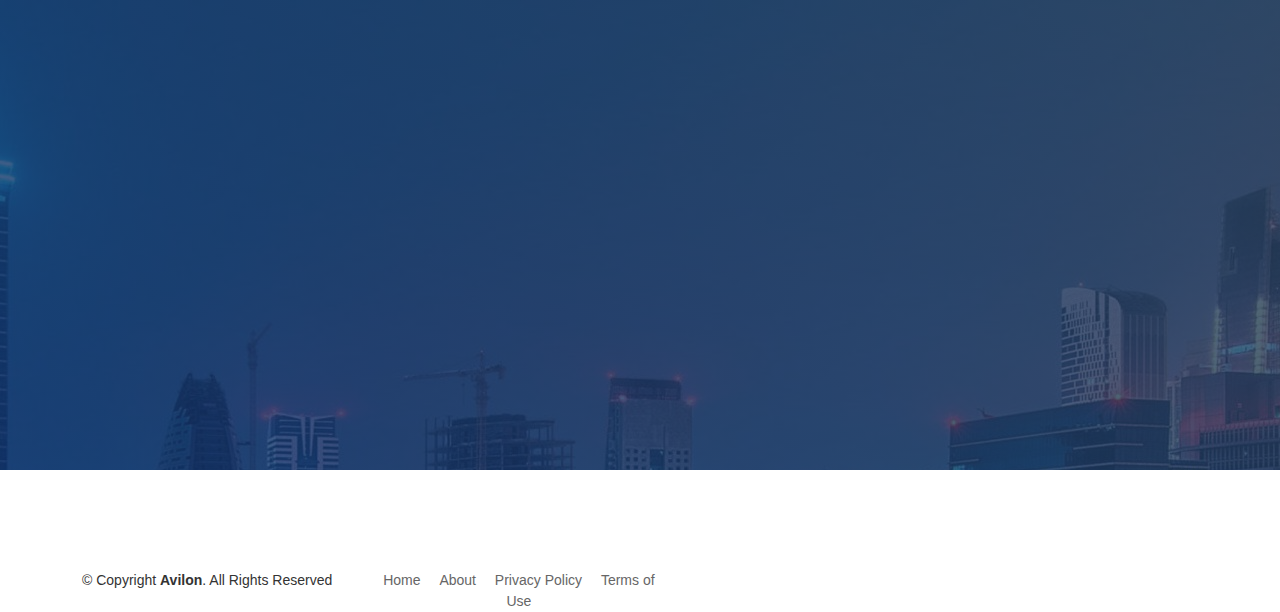
==== commit fa2eee5b: "Frontend Files Modifications" ====
--- a/Frontend/Templates/classification.html
+++ b/Frontend/Templates/classification.html
@@ -76,7 +76,7 @@
       <br>
 
       
-        <div class="container">
+        <div class="container-main">
         <div class="radiobutton">
         <fieldset>
         <label for="maid_room">Maid Room:</label><br>
@@ -174,7 +174,7 @@
         <br>
 
 
-        <div class="container">
+        <div class="container-main">
         <div class="radiobutton">
         <fieldset>
         <label>Covered Parking:</label><br>
@@ -242,7 +242,7 @@
         <br>
 
 
-        <div class="container">
+        <div class="container-main">
         <div class="radiobutton">
         <fieldset>
         <label>Private Garden:</label><br>
@@ -308,7 +308,7 @@
 
         <br>
 
-        <div class="container">
+        <div class="container-main">
         <div class="radiobutton">
         <fieldset>
         <label>Shared Pool:</label><br>
--- a/Frontend/static/css/styles.css
+++ b/Frontend/static/css/styles.css
@@ -22,6 +22,8 @@
     display: flex;
     flex-wrap: wrap;
     justify-content: space-between;
+    border: 1px solid white;
+    padding-inline: 20px;
     
     
 }
--- a/Frontend/static/css/formstyles.css
+++ b/Frontend/static/css/formstyles.css
@@ -275,6 +275,14 @@
     background: #eff5f5;
   }
   
+  .container {
+    display: flex;
+    flex-wrap: wrap;
+    justify-content: space-between;
+    border: #eff5f5;
+    
+    
+}
 /*--------------------------------------------------------------
 # Footer
 --------------------------------------------------------------*/
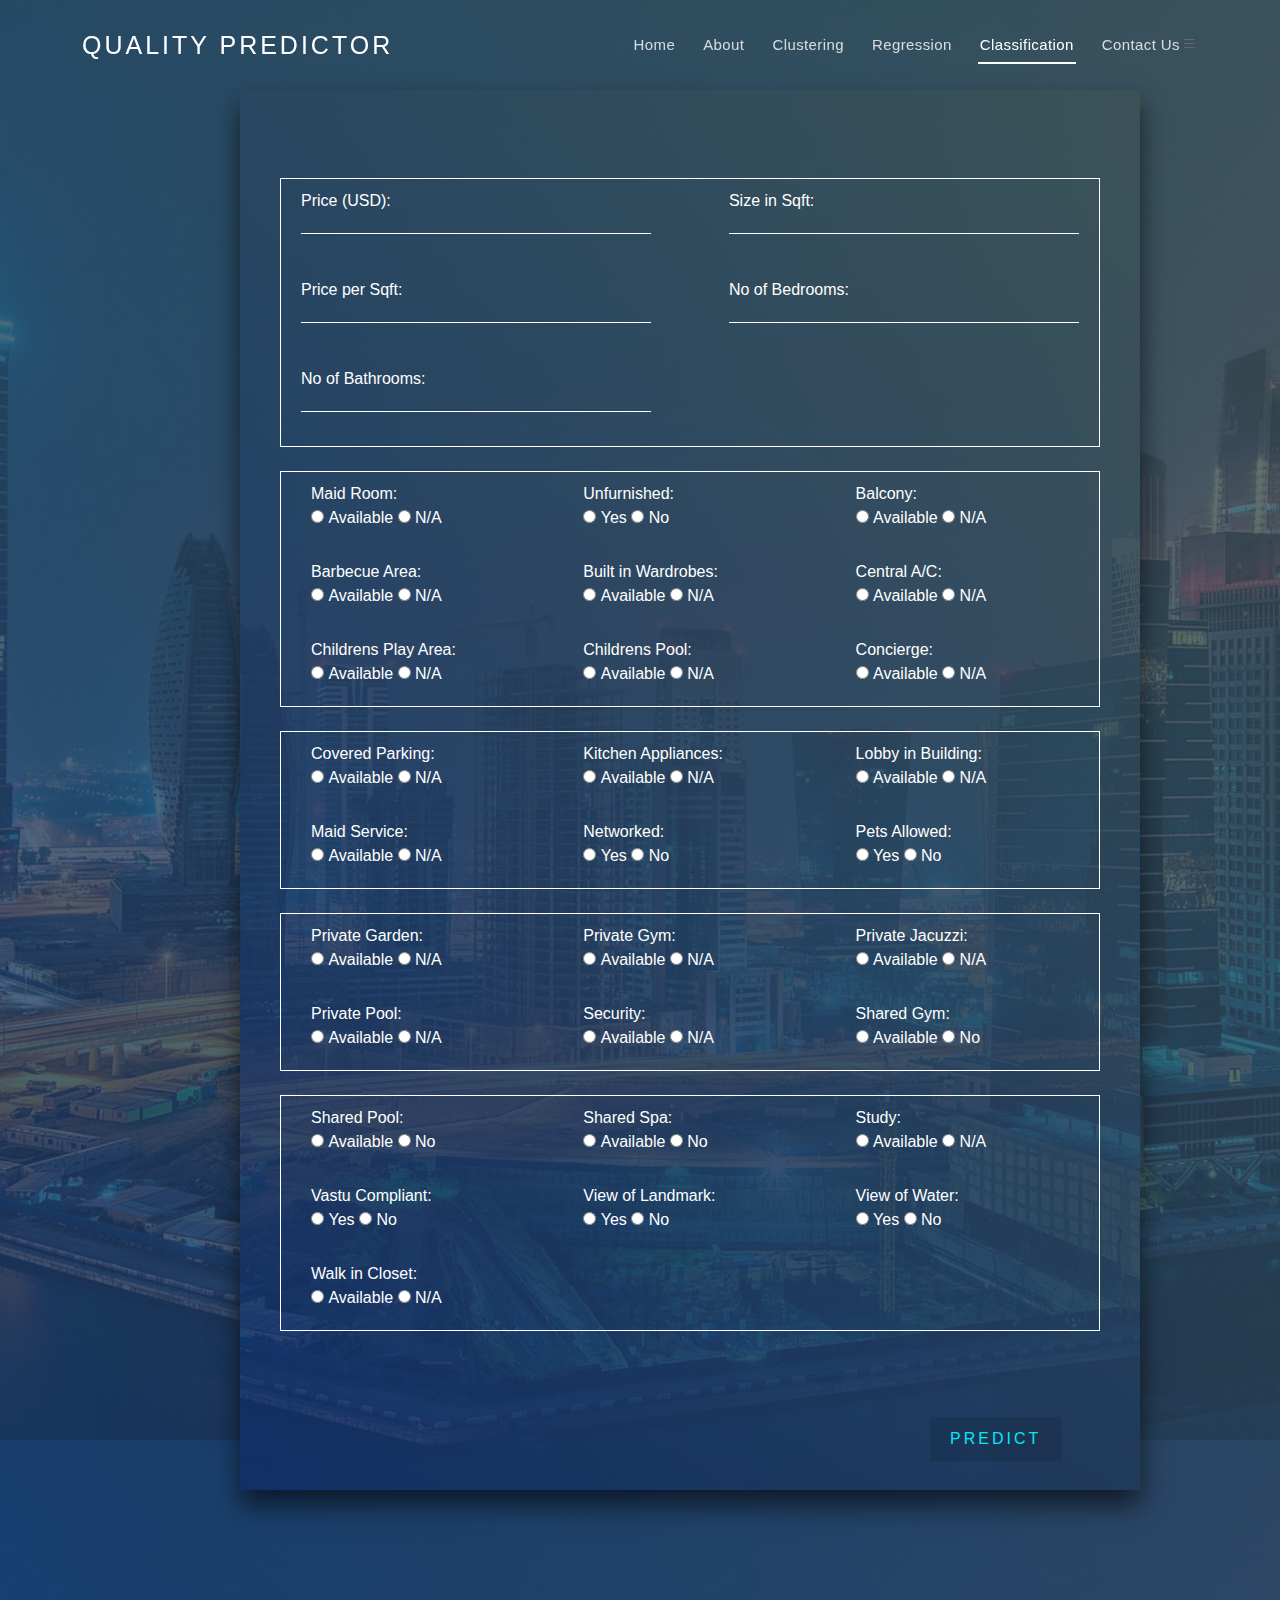
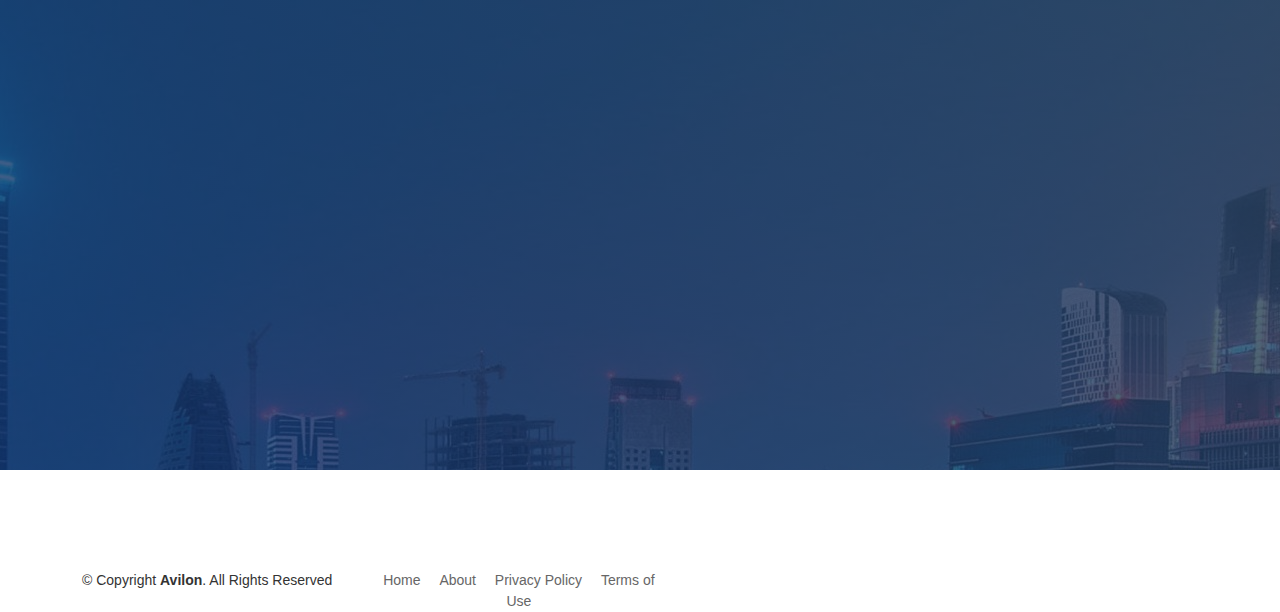
==== commit e9d991a4: "Frontend file modfications" ====
--- a/Frontend/Templates/classification.html
+++ b/Frontend/Templates/classification.html
@@ -19,7 +19,7 @@
     <div class="container d-flex justify-content-between align-items-center">
 
       <div id="logo">
-        <h1><a href="index.html">Seasonal Realtors</a></h1>
+        <h1><a href="index.html">Quality Predictor</a></h1>
 
       </div>
 
@@ -27,9 +27,11 @@
         <ul>
           <li><a class="nav-link scrollto" href="/">Home</a></li>
           <li><a class="nav-link scrollto" href="#about">About</a></li>
-          <li><a class="nav-link scrollto" href="/clustering">Clustering</a></li>
+          <li><a class="nav-link scrollto" href="">Clustering</a></li>
+          <li><a href="/regression"><span>Regression</span></a>
           <li><a class="nav-link scrollto active" href="/classification">Classification</a></li>
-          <li class=""><a href="/regression"><span>Regression</span></a>
+          <li><a class="nav-link scrollto" href="#contact">Contact Us</a></li>
+          
 
           </li>
           
